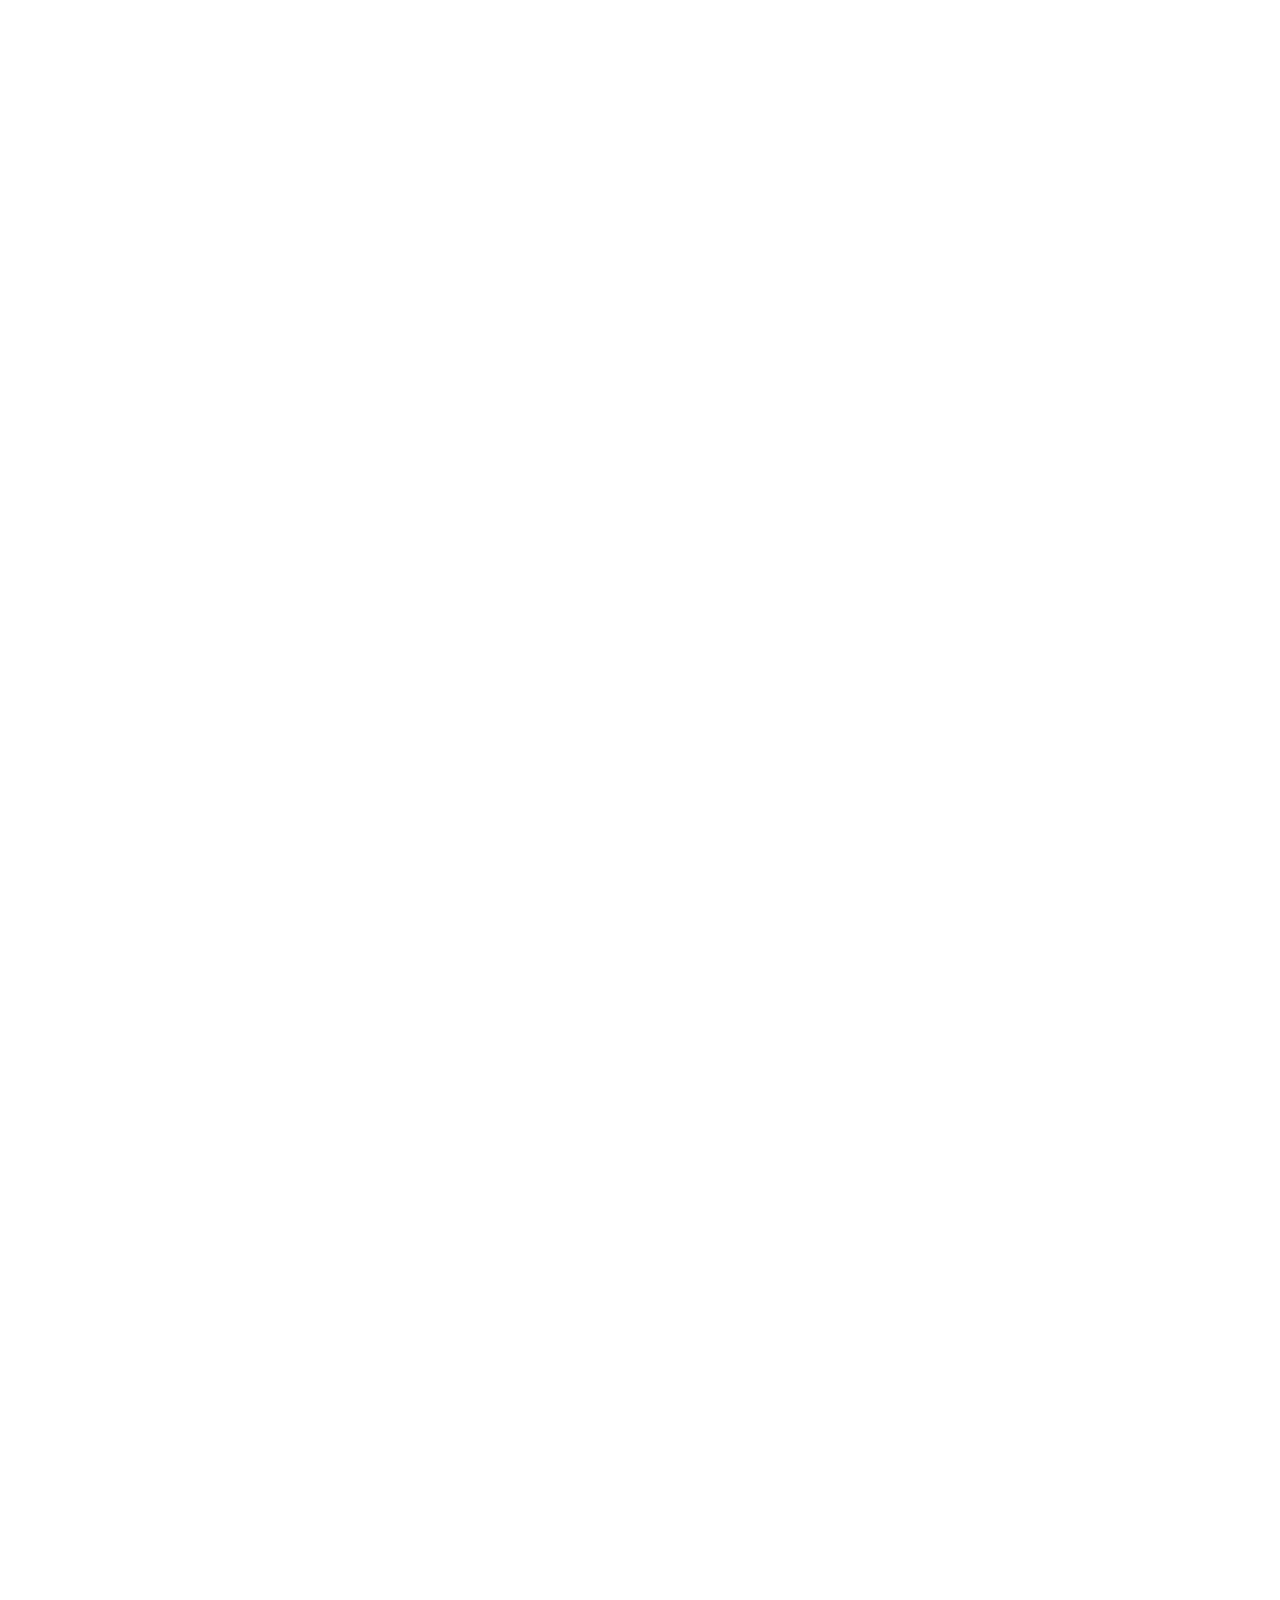
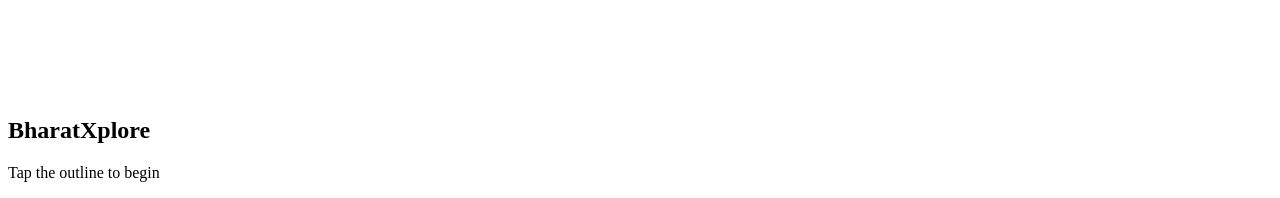
==== index.html @ a30cb941 "Rename opening to index" ====
<!DOCTYPE html>
<html lang="en">
<head>
<meta charset="UTF-8">
<meta name="viewport" content="width=device-width, initial-scale=1.0">
<title>BharatXplore</title>
<link rel="preconnect" href="https://fonts.googleapis.com">
<link rel="preconnect" href="https://fonts.gstatic.com" crossorigin>
<link href="https://fonts.googleapis.com/css2?family=Cinzel:wght@600;700;800&family=Manrope:wght@400;500;600;700&display=swap" rel="stylesheet">
<link rel="stylesheet" href="opening.css">
</head>
<body>

<div class="stage" id="stage">

  <!-- ambient floating particles -->
  <div class="particles" id="particles"></div>

  <!-- SCREEN 1: SPLASH -->
  <section class="screen" id="splash">
    <div class="map-wrap" id="mapWrap">
      <div class="ring ring-outer"></div>
      <div class="ring ring-inner"></div>

      <svg class="india-svg" id="indiaSvg" viewBox="0 0 480 640" fill="none">
        <path id="indiaPath" class="india-path"
          d="M 127.3 69.1 L 118.7 71.2 L 114.9 72.6 L 107.1 73.5 L 100.2 79.3 L 95.4 86.6 L 100.3 91.3 L 107.3 95.3 L 113.1 101.4 L 116.9 105.9 L 108.5 114.1 L 107.9 118.9 L 108.8 130.2 L 109.6 138.7 L 116.0 143.5 L 124.0 146.2 L 129.0 152.5 L 133.4 157.6 L 124.7 161.7 L 122.7 169.5 L 121.8 177.4 L 115.1 185.2 L 112.4 190.8 L 104.4 196.7 L 100.5 204.4 L 95.1 211.1 L 88.2 217.8 L 82.7 223.9 L 77.2 230.0 L 68.0 232.0 L 60.5 231.4 L 54.1 227.9 L 48.1 234.3 L 41.3 242.0 L 40.0 248.5 L 47.0 253.1 L 49.0 259.3 L 49.9 267.4 L 57.1 272.0 L 59.7 281.0 L 62.0 289.9 L 57.7 294.6 L 50.1 293.2 L 41.5 294.5 L 32.1 293.7 L 24.3 294.1 L 17.1 297.7 L 14.4 304.4 L 19.6 309.4 L 25.6 315.4 L 33.6 319.6 L 42.8 319.5 L 44.1 323.0 L 35.3 326.1 L 27.1 324.2 L 26.6 330.8 L 31.9 337.7 L 37.8 344.5 L 43.6 351.5 L 50.4 356.8 L 57.8 357.7 L 66.0 355.6 L 74.6 351.6 L 79.8 344.2 L 81.1 335.9 L 84.7 342.2 L 83.8 348.4 L 86.8 357.7 L 86.8 364.4 L 84.1 373.6 L 85.0 383.3 L 88.0 388.7 L 86.7 396.0 L 89.1 405.3 L 91.2 414.2 L 92.4 421.6 L 93.6 430.5 L 96.0 437.6 L 100.4 447.6 L 103.2 453.5 L 108.4 462.4 L 111.1 469.4 L 114.5 480.4 L 115.1 485.6 L 119.0 496.3 L 122.4 503.1 L 126.7 509.3 L 130.6 516.3 L 134.4 524.5 L 137.8 533.4 L 140.7 542.5 L 143.3 552.8 L 146.3 558.6 L 152.2 565.1 L 159.4 570.9 L 166.7 571.2 L 175.5 566.2 L 177.2 558.0 L 184.5 554.5 L 192.1 551.4 L 192.7 544.5 L 197.8 535.9 L 207.3 534.2 L 206.8 529.0 L 206.4 517.9 L 206.2 509.2 L 209.4 501.2 L 213.4 493.4 L 214.9 484.2 L 213.8 476.6 L 212.2 470.4 L 211.5 459.4 L 211.7 450.8 L 216.9 443.2 L 223.8 444.1 L 229.4 438.0 L 234.1 433.3 L 242.4 432.1 L 249.3 426.9 L 251.5 419.3 L 259.1 414.3 L 265.2 408.4 L 270.6 402.5 L 277.0 396.8 L 282.2 390.7 L 289.6 380.6 L 293.3 374.5 L 298.8 374.3 L 309.0 370.0 L 316.1 363.7 L 319.4 357.3 L 318.6 348.1 L 323.6 343.3 L 332.4 339.9 L 338.9 338.3 L 346.7 335.0 L 349.4 330.7 L 346.5 318.1 L 346.8 310.7 L 342.4 305.4 L 342.0 297.3 L 339.4 291.0 L 332.6 285.7 L 337.4 279.0 L 344.6 276.0 L 339.1 269.9 L 332.0 263.8 L 335.2 256.4 L 344.2 256.9 L 351.9 261.3 L 356.3 263.7 L 357.6 273.0 L 363.1 274.4 L 371.9 274.6 L 384.0 274.6 L 392.7 274.6 L 393.8 282.3 L 387.9 289.4 L 381.6 292.4 L 379.6 301.5 L 383.6 309.1 L 389.7 312.2 L 391.7 303.6 L 396.5 300.5 L 398.9 308.8 L 401.6 318.9 L 403.1 326.0 L 408.6 331.3 L 411.3 323.6 L 411.3 314.8 L 414.3 308.0 L 414.0 298.6 L 414.5 291.6 L 422.6 291.8 L 426.6 285.8 L 430.6 273.7 L 430.3 266.8 L 434.6 259.7 L 434.6 251.0 L 436.3 242.9 L 443.8 235.9 L 451.7 229.7 L 457.1 228.2 L 463.5 230.3 L 460.6 222.0 L 465.6 214.1 L 460.8 208.9 L 451.0 208.4 L 451.6 200.4 L 446.8 193.6 L 440.1 193.0 L 433.2 197.9 L 424.3 195.4 L 418.7 199.4 L 412.2 206.2 L 404.2 209.8 L 399.0 216.6 L 394.9 221.8 L 384.6 226.5 L 380.1 228.9 L 386.6 233.7 L 387.9 242.0 L 379.6 243.6 L 369.4 244.8 L 359.0 245.5 L 350.4 245.6 L 344.3 244.7 L 340.5 238.0 L 340.1 229.3 L 334.7 225.8 L 329.3 230.9 L 329.1 239.6 L 328.9 251.1 L 327.3 255.1 L 316.9 255.5 L 309.1 254.0 L 300.3 253.2 L 292.8 249.9 L 284.4 248.2 L 278.1 242.3 L 270.2 238.6 L 260.7 240.2 L 251.8 239.8 L 246.2 235.8 L 237.4 233.0 L 229.2 228.7 L 222.9 224.3 L 214.2 220.1 L 208.9 216.2 L 211.4 205.6 L 214.6 200.0 L 222.3 191.9 L 215.2 188.2 L 209.5 183.5 L 201.7 179.0 L 194.7 173.2 L 188.4 171.2 L 186.9 162.2 L 183.7 152.7 L 188.0 152.8 L 194.6 152.4 L 199.9 147.3 L 197.1 138.9 L 190.7 134.0 L 192.0 125.6 L 198.9 122.9 L 202.6 115.9 L 208.4 108.7 L 211.3 98.9 L 206.4 92.9 L 199.1 90.1 L 192.2 90.9 L 182.9 92.9 L 175.2 97.0 L 168.4 95.2 L 161.1 92.1 L 155.8 85.5 L 150.0 80.7 L 142.7 73.9 L 136.0 68.8 Z"
        />
      </svg>
    </div>

    <h1 class="title" id="title">Bharat<span>Xplore</span></h1>
    <p class="subtitle" id="subtitle">Tap the outline to begin</p>
  </section>

</div>

<script src="opening.js"></script>
</body>
</html>
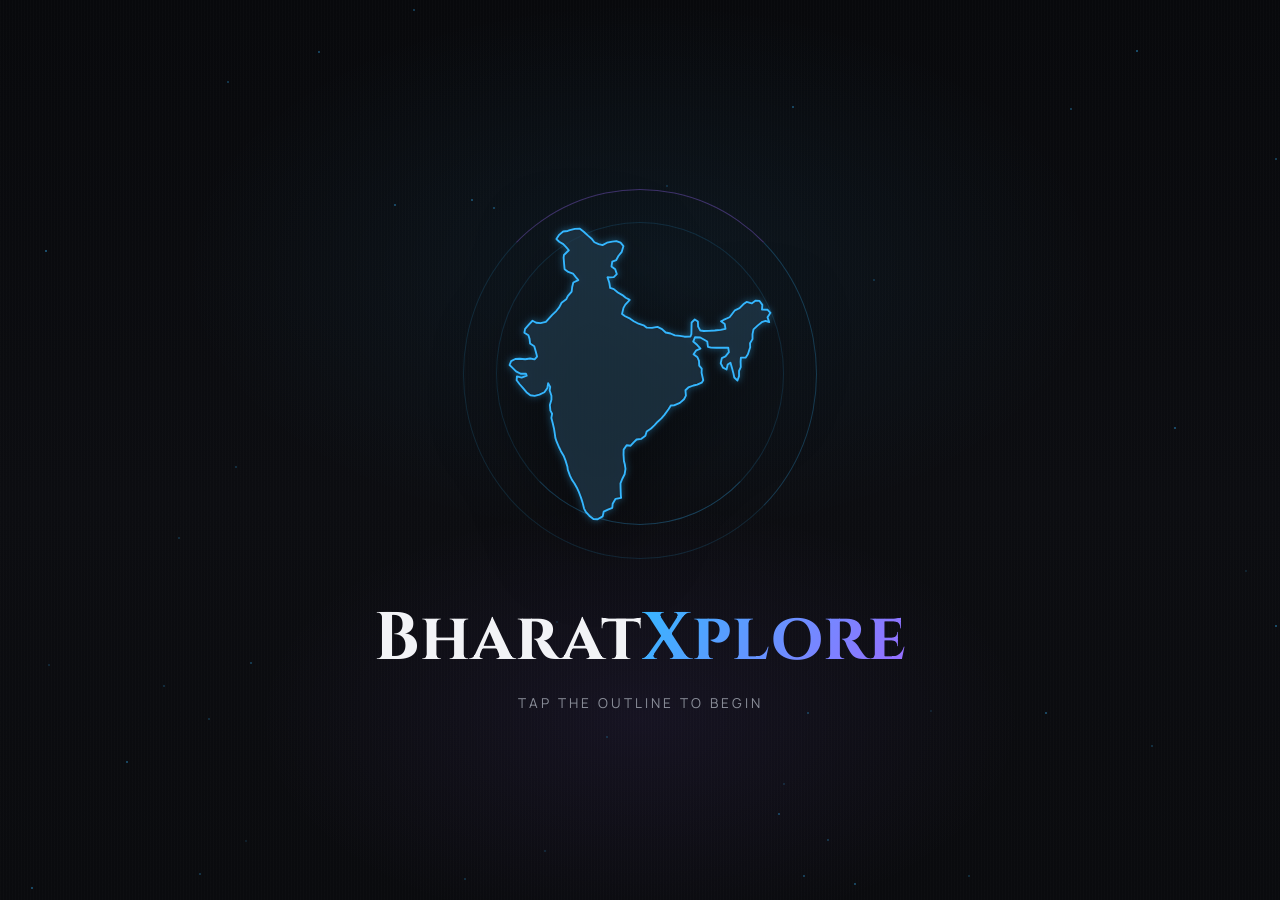
==== commit dd57ba32: "Changes" ====
--- a/index.html
+++ b/index.html
@@ -7,7 +7,7 @@
 <link rel="preconnect" href="https://fonts.googleapis.com">
 <link rel="preconnect" href="https://fonts.gstatic.com" crossorigin>
 <link href="https://fonts.googleapis.com/css2?family=Cinzel:wght@600;700;800&family=Manrope:wght@400;500;600;700&display=swap" rel="stylesheet">
-<link rel="stylesheet" href="opening.css">
+<link rel="stylesheet" href="index.css">
 </head>
 <body>
 
@@ -35,6 +35,6 @@
 
 </div>
 
-<script src="opening.js"></script>
+<script src="index.js"></script>
 </body>
 </html>
--- a/index.css
+++ b/index.css
@@ -0,0 +1,176 @@
+:root{
+  --black: #06070a;
+  --cement-1: #16171c;
+  --cement-2: #202228;
+  --cement-line: #34363f;
+  --ash: #8b8f9a;
+  --blue: #35b7ff;
+  --purple: #9b6bff;
+  --white: #f2f3f6;
+}
+
+*{ margin:0; padding:0; box-sizing:border-box; }
+
+html, body{
+  width:100%; height:100%;
+  background: var(--black);
+  overflow:hidden;
+  font-family:'Manrope', sans-serif;
+}
+
+.stage{
+  position:relative;
+  width:100vw; height:100vh;
+  background:
+    radial-gradient(ellipse 60% 50% at 50% 30%, rgba(53,183,255,0.07), transparent 60%),
+    radial-gradient(ellipse 50% 40% at 50% 80%, rgba(155,107,255,0.08), transparent 60%),
+    linear-gradient(180deg, #08090c 0%, #0c0d11 55%, #0a0b0e 100%);
+}
+
+/* faint cement texture via layered noise-like gradients */
+.stage::before{
+  content:"";
+  position:absolute; inset:0;
+  background-image:
+    repeating-linear-gradient(90deg, rgba(255,255,255,0.012) 0px, rgba(255,255,255,0.012) 1px, transparent 1px, transparent 3px);
+  pointer-events:none;
+}
+
+.particles{
+  position:absolute; inset:0;
+  pointer-events:none;
+}
+.particle{
+  position:absolute;
+  width:2px; height:2px;
+  border-radius:50%;
+  background: var(--blue);
+  opacity:0.35;
+  animation: drift linear infinite;
+}
+@keyframes drift{
+  from{ transform:translateY(0); }
+  to{ transform:translateY(-120vh); }
+}
+
+.screen{
+  position:absolute; inset:0;
+  display:flex;
+  flex-direction:column;
+  align-items:center;
+  justify-content:center;
+  transition: opacity .7s ease, transform .7s ease;
+}
+
+#splash.leaving{
+  opacity:0;
+  transform: scale(1.04);
+  pointer-events:none;
+}
+
+/* ---------- MAP + 3D DEPTH ---------- */
+.map-wrap{
+  position:relative;
+  width: min(300px, 60vw);
+  height: min(370px, 55vh);
+  display:flex;
+  align-items:center;
+  justify-content:center;
+  perspective: 900px;
+  cursor:pointer;
+  margin-bottom: 34px;
+}
+
+.ring{
+  position:absolute;
+  border-radius:50%;
+  border:1px solid rgba(53,183,255,0.15);
+  pointer-events:none;
+}
+.ring-outer{
+  width:118%; height:100%;
+  animation: spin 22s linear infinite;
+  border-top-color: rgba(155,107,255,0.35);
+  border-right-color: rgba(53,183,255,0.25);
+}
+.ring-inner{
+  width:96%; height:82%;
+  animation: spin 16s linear infinite reverse;
+  border-bottom-color: rgba(53,183,255,0.3);
+}
+@keyframes spin{
+  to{ transform: rotate(360deg); }
+}
+
+.india-svg{
+  width:100%; height:100%;
+  transform-style: preserve-3d;
+  filter: drop-shadow(0 25px 40px rgba(0,0,0,0.6));
+  transition: transform .15s ease-out;
+}
+
+.india-path{
+  fill: rgba(32,34,40,0.55);
+  stroke: var(--blue);
+  stroke-width: 3.2;
+  stroke-linecap: round;
+  stroke-linejoin: round;
+  stroke-dasharray: 2170;
+  stroke-dashoffset: 2170;
+  filter: drop-shadow(0 0 6px rgba(53,183,255,0.5));
+}
+
+.india-path.tracing{
+  animation: trace 2.6s cubic-bezier(.65,0,.35,1) forwards;
+}
+.india-path.pulsing{
+  animation: pulseGlow 2.4s ease-in-out infinite;
+}
+
+@keyframes trace{
+  to{ stroke-dashoffset: 0; }
+}
+
+@keyframes pulseGlow{
+  0%, 100%{
+    stroke: var(--blue);
+    filter: drop-shadow(0 0 6px rgba(53,183,255,0.55));
+  }
+  50%{
+    stroke: var(--purple);
+    filter: drop-shadow(0 0 22px rgba(155,107,255,0.75));
+  }
+}
+
+/* ---------- TITLE ---------- */
+.title{
+  font-family:'Cinzel', serif;
+  font-weight:700;
+  font-size: clamp(2.4rem, 7vw, 4.2rem);
+  letter-spacing: 1px;
+  color: var(--white);
+  opacity:0;
+  transform: translateY(14px);
+  animation: riseIn .8s ease forwards;
+  animation-delay: 2.5s;
+}
+.title span{
+  background: linear-gradient(120deg, var(--blue), var(--purple));
+  -webkit-background-clip: text;
+  -webkit-text-fill-color: transparent;
+}
+
+.subtitle{
+  margin-top:10px;
+  font-size:0.85rem;
+  letter-spacing:3px;
+  text-transform:uppercase;
+  color: var(--ash);
+  opacity:0;
+  animation: riseIn .8s ease forwards;
+  animation-delay: 2.85s;
+}
+
+@keyframes riseIn{
+  to{ opacity:1; transform:translateY(0); }
+}
